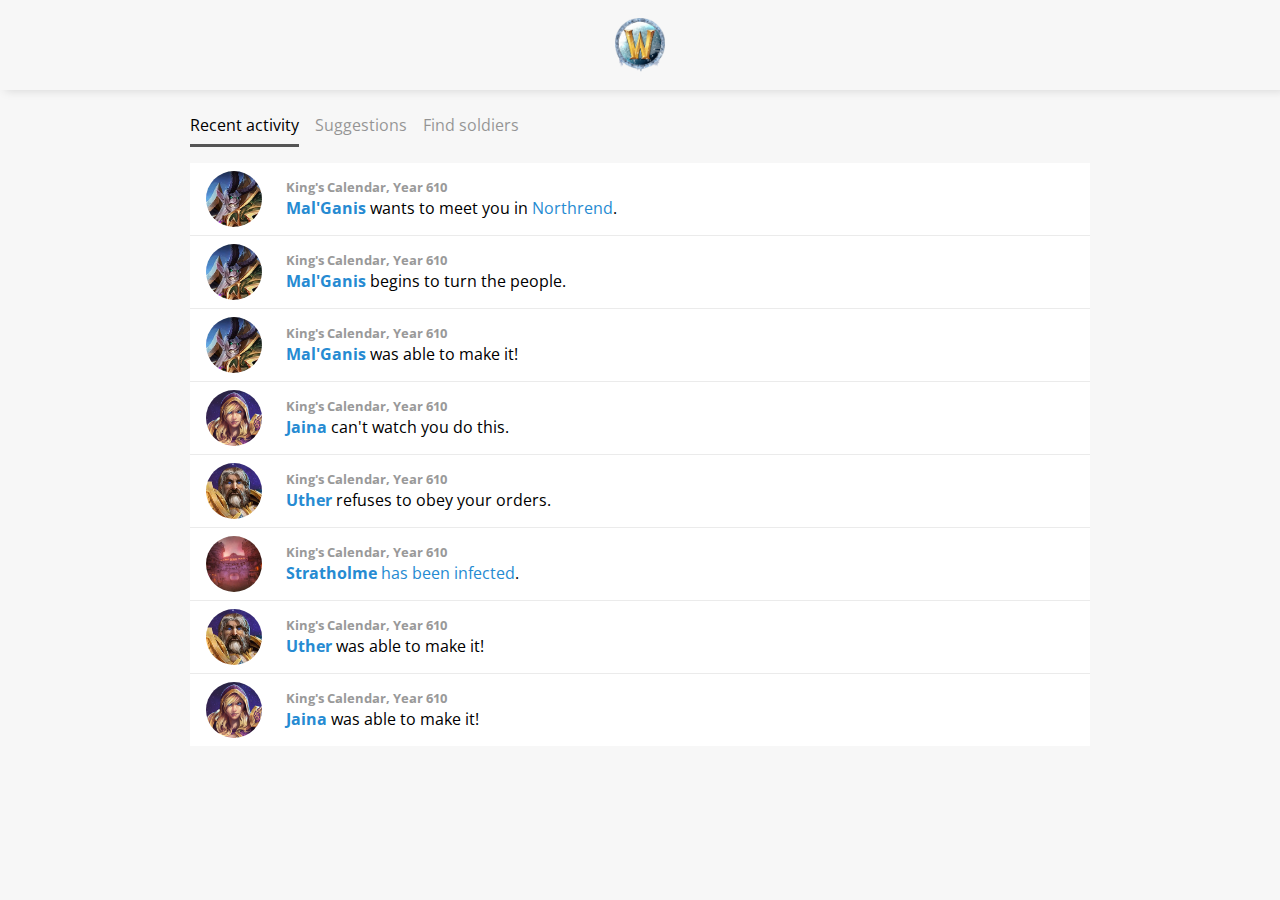
==== index.html @ bbafc8d8 "my landing page" ====
<html>
  <head>
    <meta charset="utf-8" />
    <title>Activity feed - Notification design</title>
    <link rel="shortcut icon" href="data:image/x-icon;" type="image/x-icon" />

    <link rel="stylesheet" href="css/style.css" />
  </head>

  <body>
    <div class="navbar-lewagon">
      <img src="images/logo.png" alt="logo" />
    </div>

    <div class="container">
      <!-- Code your tabs here -->
      <div class="tabs">
        <a class="tab active" href="#">Recent activity</a>
        <a class="tab" href="#">Suggestions</a>
        <a class="tab" href="#">Find soldiers</a>
      </div>

      <div class="notifications">
        <div class="notification">
          <img src="../images/malganis.jpg" class="avatar-large" />
          <div class="notification-content">
            <p><small>King's Calendar, Year 610</small></p>
            <p>
              <a href="#" class="user">Mal'Ganis</a> wants to meet you in
              <a href="https://wow.gamepedia.com/Northrend">Northrend</a>.
            </p>
          </div>

          <div class="notification-actions">
            <a href="#">Arrange a date <i class="far fa-calendar-plus"></i></a>
          </div>
        </div>

        <div class="notification">
          <img src="../images/malganis.jpg" class="avatar-large" />
          <div class="notification-content">
            <p><small>King's Calendar, Year 610</small></p>
            <p>
              <a href="#" class="user">Mal'Ganis</a> begins to turn the people.
            </p>
          </div>

          <div class="notification-actions">
            <a href="#"
              >Cull Stratholme <i class="fas fa-skull-crossbones"></i
            ></a>
          </div>
        </div>
        <div class="notification">
          <img src="../images/malganis.jpg" class="avatar-large" />
          <div class="notification-content">
            <p><small>King's Calendar, Year 610</small></p>
            <p><a href="#" class="user">Mal'Ganis</a> was able to make it!</p>
          </div>

          <div class="notification-actions">
            <a href="#">Mark as seen <i class="fas fa-check"></i></a>
          </div>
        </div>

        <div class="notification">
          <img src="../images/jaina.jpg" class="avatar-large" />
          <div class="notification-content">
            <p><small>King's Calendar, Year 610</small></p>
            <p><a href="#" class="user">Jaina</a> can't watch you do this.</p>
          </div>

          <div class="notification-actions">
            <a href="#">Mark as seen <i class="fas fa-check"></i></a>
          </div>
        </div>

        <div class="notification">
          <img src="../images/uther.jpg" class="avatar-large" />
          <div class="notification-content">
            <p><small>King's Calendar, Year 610</small></p>
            <p>
              <a href="#" class="user">Uther</a> refuses to obey your orders.
            </p>
          </div>

          <div class="notification-actions">
            <a href="#"
              >Relieve from command <i class="fas fa-user-slash"></i
            ></a>
          </div>
        </div>

        <div class="notification">
          <img src="../images/strath.jpg" class="avatar-large" />
          <div class="notification-content">
            <p><small>King's Calendar, Year 610</small></p>
            <p>
              <a href="#" class="user">Stratholme</a>
              <a href="https://wow.gamepedia.com/Plague_of_Undeath"
                >has been infected</a
              >.
            </p>
          </div>

          <div class="notification-actions">
            <a href="#"
              >Purge the city <i class="fas fa-skull-crossbones"></i
            ></a>
          </div>
        </div>

        <div class="notification">
          <img src="../images/uther.jpg" class="avatar-large" />
          <div class="notification-content">
            <p><small>King's Calendar, Year 610</small></p>
            <p><a href="#" class="user">Uther</a> was able to make it!</p>
          </div>

          <div class="notification-actions">
            <a href="#">Mark as seen <i class="fas fa-check"></i></a>
          </div>
        </div>

        <div class="notification">
          <img src="../images/jaina.jpg" class="avatar-large" />
          <div class="notification-content">
            <p><small>King's Calendar, Year 610</small></p>
            <p><a href="#" class="user">Jaina</a> was able to make it!</p>
          </div>

          <div class="notification-actions">
            <a href="#">Mark as seen <i class="fas fa-check"></i></a>
          </div>
        </div>
      </div>
    </div>
  </body>
</html>
---- css/style.css ----
/* Fonts */
@import url("http://fonts.googleapis.com/css?family=Open+Sans:400,300,700");
@import url("https://use.fontawesome.com/releases/v5.13.0/css/all.css");

/* Components */
@import url("components/navbar.css");
@import url("components/avatar.css");
@import url("components/notification.css");
@import url("components/tabs.css");

body {
  margin: 0;
  margin-bottom: 100px;
  font-family: "Open Sans", "Helvetica", "sans-serif";
  background-color: #f7f7f7;
}
.text-center {
  text-align: center;
}
.container {
  max-width: 900px;
  margin: 24px auto;
}
a {
  text-decoration: none;
  color: #268bd2;
}
a:hover {
  color: #227fc2;
}
.user {
  font-weight:bold
}
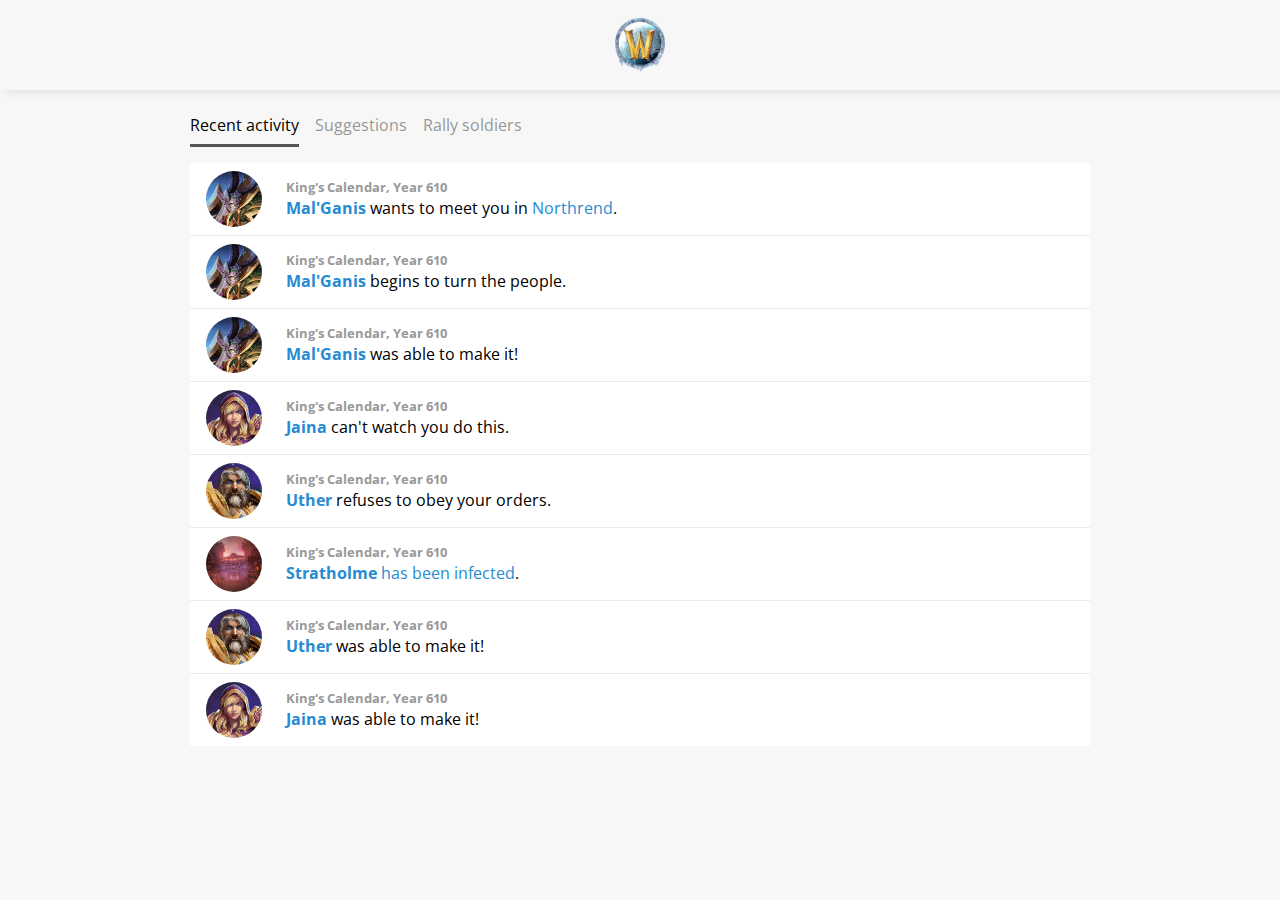
==== commit 8912e5f0: "testing activity update" ====
--- a/index.html
+++ b/index.html
@@ -17,7 +17,7 @@
       <div class="tabs">
         <a class="tab active" href="#">Recent activity</a>
         <a class="tab" href="#">Suggestions</a>
-        <a class="tab" href="#">Find soldiers</a>
+        <a class="tab" href="#">Rally soldiers</a>
       </div>
 
       <div class="notifications">
